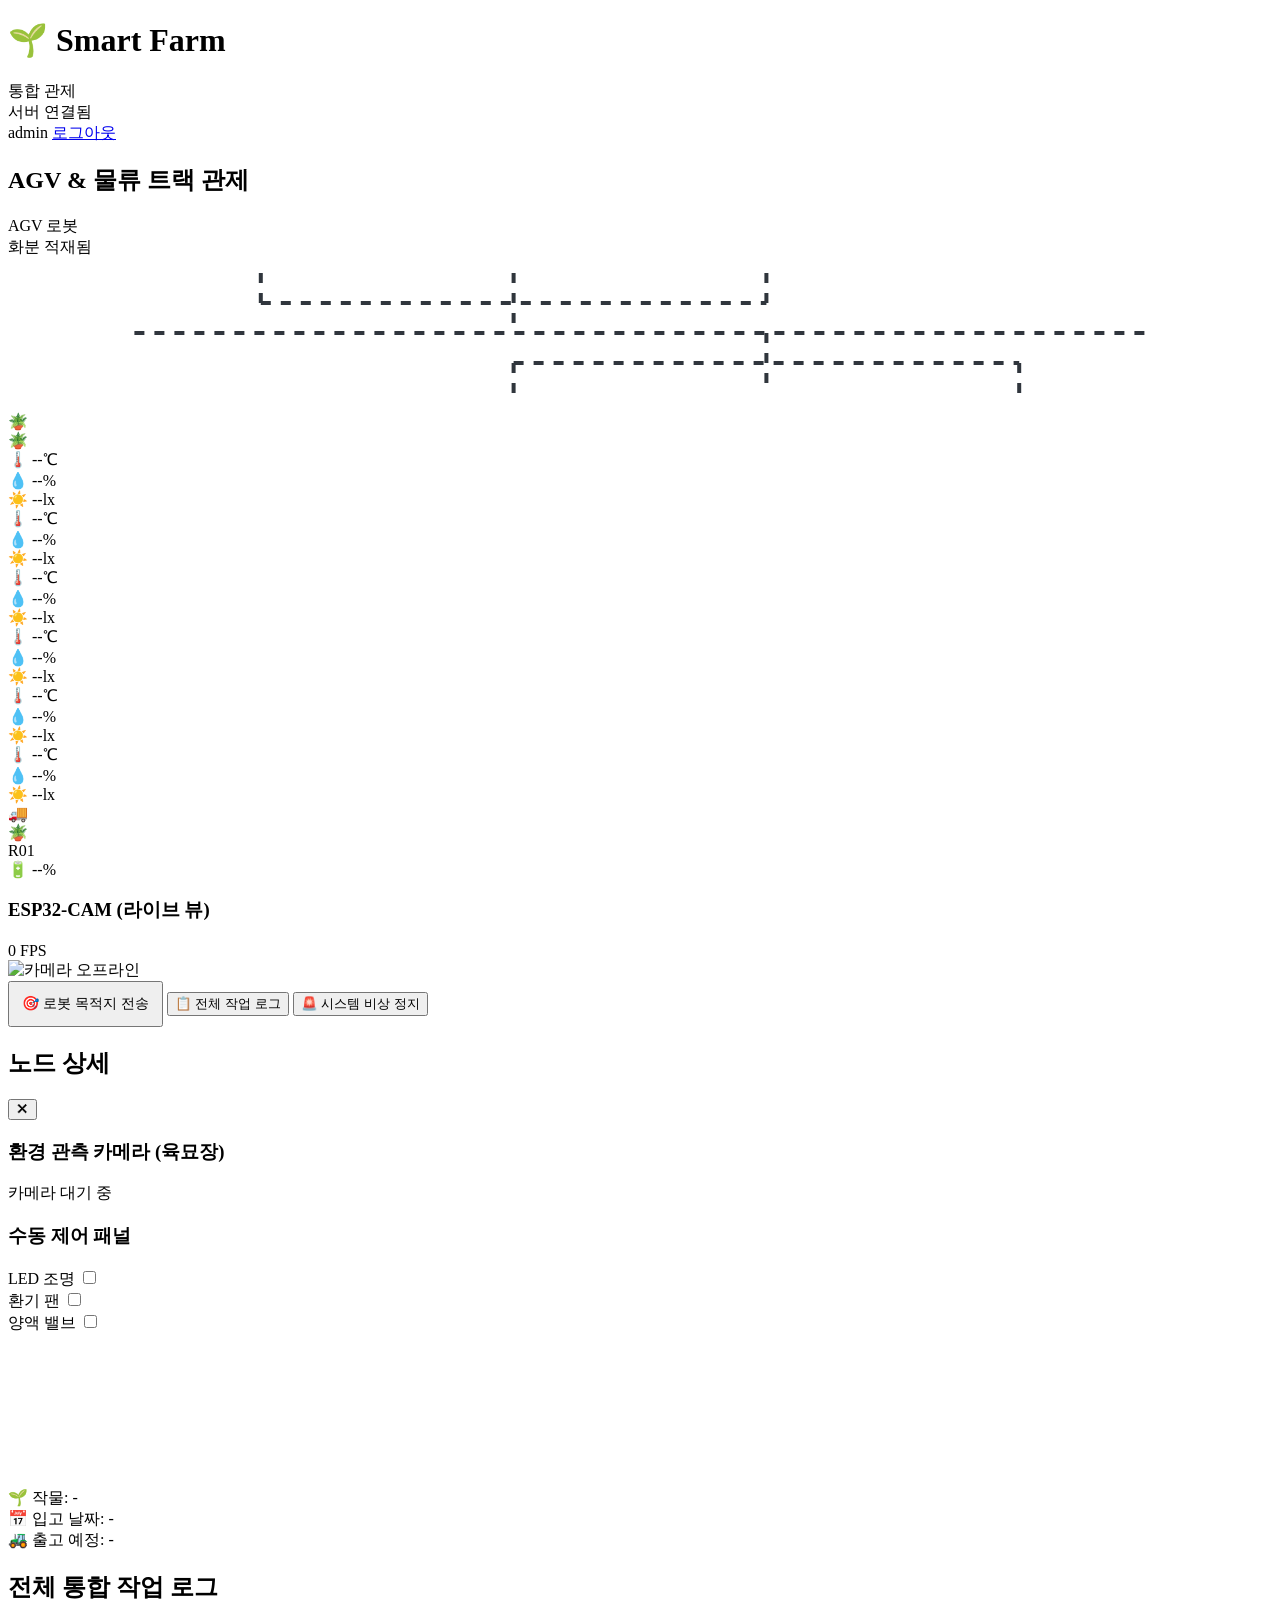
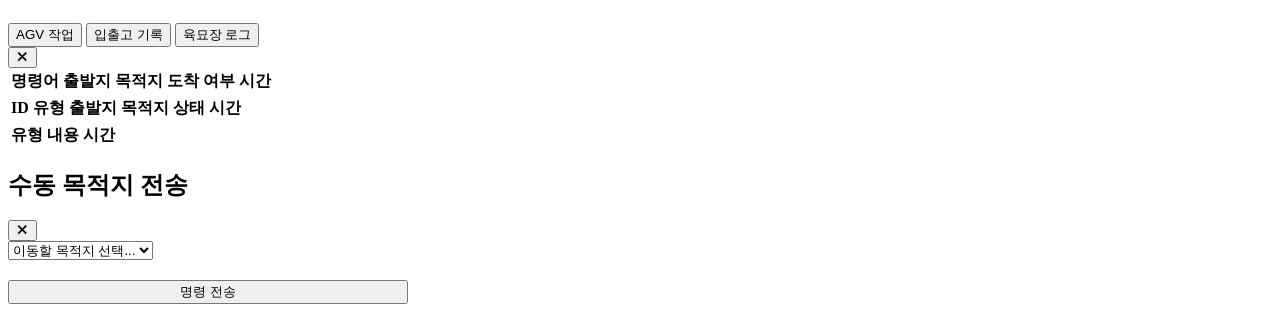
==== control-server/templates/index.html @ 2bcddaef "feat: AGV 로그 출발지 추가 및 중복 입고 방지 로직 고도화" ====
<!DOCTYPE html>
<html lang="ko">

<head>
    <meta charset="UTF-8">
    <meta name="viewport" content="width=device-width, initial-scale=1.0">
    <title>Smart Farm System - Dashboard</title>
    <!-- Google Fonts -->
    <link href="https://fonts.googleapis.com/css2?family=Inter:wght@400;500;600;700&display=swap" rel="stylesheet">
    <link rel="stylesheet" href="/static/style.css">
    <!-- Chart.js -->
    <script src="https://cdn.jsdelivr.net/npm/chart.js"></script>
</head>

<body>
    <div class="dashboard-container">
        <!-- Header -->
        <header class="top-nav">
            <div class="logo">
                <h1>🌱 Smart Farm</h1>
                <span class="badge">통합 관제</span>
            </div>

            <div class="nav-actions">
                <span class="status-indicator online"></span>
                <span class="server-status">서버 연결됨</span>
                <div class="user-profile">
                    <span id="current-user">admin</span>
                    <a href="/logout" class="btn-logout">로그아웃</a>
                </div>
            </div>
        </header>

        <!-- Main Content Grid -->
        <main class="main-grid">



            <!-- Center Panel: Track Visualization -->
            <section class="panel track-panel">
                <div class="panel-header">
                    <h2>AGV & 물류 트랙 관제</h2>
                    <div class="legend">
                        <span class="legend-item">
                            <div class="dot agv"></div>AGV 로봇
                        </span>
                        <span class="legend-item">
                            <div class="dot plant"></div>화분 적재됨
                        </span>
                    </div>
                </div>

                <div class="track-container">
                    <!-- SVG Track Background -->
                    <svg class="track-lines" width="100%" height="100%" xmlns="http://www.w3.org/2000/svg">
                        <!-- A line: a01-a02-a03-a04 (Y=50%) -->
                        <line x1="10%" y1="50%" x2="90%" y2="50%" stroke="#30363d" stroke-width="4"
                            stroke-dasharray="10,10" />
                        <!-- S horiz line: Y=30% -->
                        <line x1="20%" y1="30%" x2="60%" y2="30%" stroke="#30363d" stroke-width="4"
                            stroke-dasharray="10,10" />
                        <!-- S vert lines -->
                        <line x1="20%" y1="10%" x2="20%" y2="30%" stroke="#30363d" stroke-width="4"
                            stroke-dasharray="10,10" />
                        <line x1="40%" y1="10%" x2="40%" y2="50%" stroke="#30363d" stroke-width="4"
                            stroke-dasharray="10,10" />
                        <line x1="60%" y1="10%" x2="60%" y2="30%" stroke="#30363d" stroke-width="4"
                            stroke-dasharray="10,10" />
                        <!-- R horiz line: Y=70% -->
                        <line x1="40%" y1="70%" x2="80%" y2="70%" stroke="#30363d" stroke-width="4"
                            stroke-dasharray="10,10" />
                        <!-- R vert lines -->
                        <line x1="40%" y1="70%" x2="40%" y2="90%" stroke="#30363d" stroke-width="4"
                            stroke-dasharray="10,10" />
                        <line x1="60%" y1="50%" x2="60%" y2="90%" stroke="#30363d" stroke-width="4"
                            stroke-dasharray="10,10" />
                        <line x1="80%" y1="70%" x2="80%" y2="90%" stroke="#30363d" stroke-width="4"
                            stroke-dasharray="10,10" />
                    </svg>

                    <!-- Inbound / Outbound -->
                    <div class="track-node station inbound" id="node-a01" data-label="A01 (입고장)">
                        <div class="plant-indicator hidden">🪴</div>
                    </div>
                    <div class="track-node station outbound" id="node-a04" data-label="A04 (출고장)">
                        <div class="plant-indicator hidden">🪴</div>
                    </div>

                    <!-- Path Nodes -->
                    <div class="track-node" id="node-a02" data-label="A02"></div>
                    <div class="track-node" id="node-a03" data-label="A03"></div>

                    <!-- S Nodes (Nursery) -->
                    <div class="track-node" id="node-s05" data-label="S05"></div>
                    <div class="track-node" id="node-s06" data-label="S06"></div>
                    <div class="track-node" id="node-s07" data-label="S07"></div>
                    <div class="track-node env-node storage-node" id="node-s11" onclick="openNodeModal('s11')"
                        data-label="S11">
                        <div class="env-data" id="env-s11">🌡️ <span class="v temp">--</span>℃<br>💧 <span
                                class="v hum">--</span>%<br>☀️ <span class="v lux">--</span>lx</div>
                    </div>
                    <div class="track-node env-node storage-node" id="node-s12" onclick="openNodeModal('s12')"
                        data-label="S12">
                        <div class="env-data" id="env-s12">🌡️ <span class="v temp">--</span>℃<br>💧 <span
                                class="v hum">--</span>%<br>☀️ <span class="v lux">--</span>lx</div>
                    </div>
                    <div class="track-node env-node storage-node" id="node-s13" onclick="openNodeModal('s13')"
                        data-label="S13">
                        <div class="env-data" id="env-s13">🌡️ <span class="v temp">--</span>℃<br>💧 <span
                                class="v hum">--</span>%<br>☀️ <span class="v lux">--</span>lx</div>
                    </div>

                    <!-- R Nodes (Radish) -->
                    <div class="track-node" id="node-r08" data-label="R08"></div>
                    <div class="track-node" id="node-r09" data-label="R09"></div>
                    <div class="track-node" id="node-r10" data-label="R10"></div>
                    <div class="track-node env-node storage-node" id="node-r14" onclick="openNodeModal('r14')"
                        data-label="R14">
                        <div class="env-data" id="env-r14">🌡️ <span class="v temp">--</span>℃<br>💧 <span
                                class="v hum">--</span>%<br>☀️ <span class="v lux">--</span>lx</div>
                    </div>
                    <div class="track-node env-node storage-node" id="node-r15" onclick="openNodeModal('r15')"
                        data-label="R15">
                        <div class="env-data" id="env-r15">🌡️ <span class="v temp">--</span>℃<br>💧 <span
                                class="v hum">--</span>%<br>☀️ <span class="v lux">--</span>lx</div>
                    </div>
                    <div class="track-node env-node storage-node" id="node-r16" onclick="openNodeModal('r16')"
                        data-label="R16">
                        <div class="env-data" id="env-r16">🌡️ <span class="v temp">--</span>℃<br>💧 <span
                                class="v hum">--</span>%<br>☀️ <span class="v lux">--</span>lx</div>
                    </div>

                    <!-- AGV Robot Element (Moves across nodes) -->
                    <div id="agv-robot" class="agv-marker hidden">
                        <div class="agv-body">🚚</div>
                        <div class="agv-load hidden">🪴</div>
                        <div class="agv-tooltip">
                            <div class="id">R01</div>
                            <div class="bat">🔋 <span>--</span>%</div>
                        </div>
                    </div>

                    <!-- Floating Overlays on Map -->
                    <div class="floating-camera">
                        <div class="cam-header">
                            <h3>ESP32-CAM (라이브 뷰)</h3>
                            <span id="cam-fps" class="fps-badge">0 FPS</span>
                        </div>
                        <div class="cam-view">
                            <img id="agv-cam-stream" src="/api/camera/stream/1" alt="카메라 오프라인"
                                onerror="this.onerror=null; this.src=''; this.alt='카메라 오프라인';">
                        </div>
                    </div>

                    <div class="floating-controls">
                        <button class="btn btn-action" onclick="openGotoModal()"
                            style="font-size: 14px; padding: 12px;">🎯 로봇 목적지 전송</button>
                        <button class="btn btn-secondary" onclick="openFullLogsModal()">📋 전체 작업 로그</button>
                        <button class="btn btn-danger" onclick="emergencyStop()">🚨 시스템 비상 정지</button>
                    </div>

                </div>

            </section>
        </main>
    </div>

    <!-- Node Detail Modal (Nursery Section) -->
    <div id="node-modal" class="modal-overlay hidden">
        <div class="modal-content glass-panel">
            <div class="modal-header">
                <h2 id="modal-title">노드 상세</h2>
                <button class="btn-close" onclick="closeNodeModal()">✕</button>
            </div>
            <div class="modal-body modal-grid">
                <div class="modal-cam">
                    <h3>환경 관측 카메라 (육묘장)</h3>
                    <div class="placeholder-cam">
                        <img src="/api/camera/stream/10" alt="육묘장 카메라"
                            style="width:100%; height:100%; object-fit:cover; border-radius:8px;"
                            onerror="this.style.display='none'; this.nextElementSibling.style.display='flex'">
                        <span style="display:none;">카메라 대기 중</span>
                    </div>
                </div>
                <div class="modal-controls">
                    <h3>수동 제어 패널</h3>
                    <div class="control-grid">
                        <div class="control-item">
                            <label>LED 조명</label>
                            <label class="switch">
                                <input type="checkbox" id="ctrl-led" onchange="toggleDevice('led')">
                                <span class="slider round"></span>
                            </label>
                        </div>
                        <div class="control-item">
                            <label>환기 팬</label>
                            <label class="switch">
                                <input type="checkbox" id="ctrl-fan" onchange="toggleDevice('fan')">
                                <span class="slider round"></span>
                            </label>
                        </div>
                        <div class="control-item">
                            <label>양액 밸브</label>
                            <label class="switch">
                                <input type="checkbox" id="ctrl-val" onchange="toggleDevice('val')">
                                <span class="slider round"></span>
                            </label>
                        </div>
                    </div>
                </div>

                <div class="modal-chart-container">
                    <canvas id="node-env-chart"></canvas>
                </div>
                <!-- Plant Date Section -->
                <div class="modal-info-footer">
                    <div class="info-item">
                        <span class="label">🌱 작물:</span>
                        <span id="node-crop-name" class="value">-</span>
                    </div>
                    <div class="info-item">
                        <span class="label">📅 입고 날짜:</span>
                        <span id="node-incoming-date" class="value">-</span>
                    </div>
                    <div class="info-item">
                        <span class="label">🚜 출고 예정:</span>
                        <span id="node-outgoing-date" class="value">-</span>
                    </div>
                </div>
            </div>
        </div>
    </div>

    <!-- Full Logs Modal -->
    <div id="logs-modal" class="modal-overlay hidden">
        <div class="modal-content glass-panel large">
            <div class="modal-header">
                <h2>전체 통합 작업 로그</h2>
                <div class="modal-tabs">
                    <button class="tab-btn active" onclick="switchLogTab('agv')">AGV 작업</button>
                    <button class="tab-btn" onclick="switchLogTab('inout')">입출고 기록</button>
                    <button class="tab-btn" onclick="switchLogTab('nursery')">육묘장 로그</button>
                </div>
                <button class="btn-close" onclick="closeFullLogsModal()">✕</button>
            </div>
            <div class="modal-body">
                <!-- AGV Logs -->
                <div id="tab-agv" class="tab-content">
                    <table class="logs-table">
                        <thead>
                            <tr>
                                <th>명령어</th>
                                <th>출발지</th>
                                <th>목적지</th>
                                <th>도착 여부</th>
                                <th>시간</th>
                            </tr>
                        </thead>
                        <tbody id="full-logs-body">
                            <!-- Logs populated by JS -->
                        </tbody>
                    </table>
                </div>
                <!-- InOut Logs -->
                <div id="tab-inout" class="tab-content hidden">
                    <table class="logs-table">
                        <thead>
                            <tr>
                                <th>ID</th>
                                <th>유형</th>
                                <th>출발지</th>
                                <th>목적지</th>
                                <th>상태</th>
                                <th>시간</th>
                            </tr>
                        </thead>
                        <tbody id="inout-logs-body"></tbody>
                    </table>
                </div>
                <!-- Nursery Logs -->
                <div id="tab-nursery" class="tab-content hidden">
                    <table class="logs-table">
                        <thead>
                            <tr>
                                <th>유형</th>
                                <th>내용</th>
                                <th>시간</th>
                            </tr>
                        </thead>
                        <tbody id="nursery-logs-body"></tbody>
                    </table>
                </div>
            </div>
        </div>
    </div>

    <!-- GOTO Modal -->
    <div id="goto-modal" class="modal-overlay hidden">
        <div class="modal-content glass-panel" style="width: 400px;">
            <div class="modal-header">
                <h2>수동 목적지 전송</h2>
                <button class="btn-close" onclick="closeGotoModal()">✕</button>
            </div>
            <div class="modal-body">
                <select id="dest-select" class="input-modern" style="margin-bottom: 20px;">
                    <option value="">이동할 목적지 선택...</option>
                    <optgroup label="작업장">
                        <option value="a01">A01 (입고장)</option>
                        <option value="a04">A04 (출고장)</option>
                    </optgroup>
                    <optgroup label="섹션1 (성장기)">
                        <option value="s05">S05</option>
                        <option value="s06">S06</option>
                        <option value="s07">S07</option>
                    </optgroup>
                    <optgroup label="섹션2 (발아기 - 저장소)">
                        <option value="s11">S11 (저장소)</option>
                        <option value="s12">S12 (저장소)</option>
                        <option value="s13">S13 (저장소)</option>
                    </optgroup>
                    <optgroup label="섹션3 (무 분기점)">
                        <option value="r08">R08</option>
                        <option value="r09">R09</option>
                        <option value="r10">R10</option>
                    </optgroup>
                    <optgroup label="섹션4 (무 저장소)">
                        <option value="r14">R14 (저장소)</option>
                        <option value="r15">R15 (저장소)</option>
                        <option value="r16">R16 (저장소)</option>
                    </optgroup>
                </select>
                <button class="btn btn-action" onclick="sendGotoCmd()" style="width: 100%;">명령 전송</button>
            </div>
        </div>
    </div>

    <!-- Scripts -->
    <script src="/static/main.js"></script>
</body>

</html>
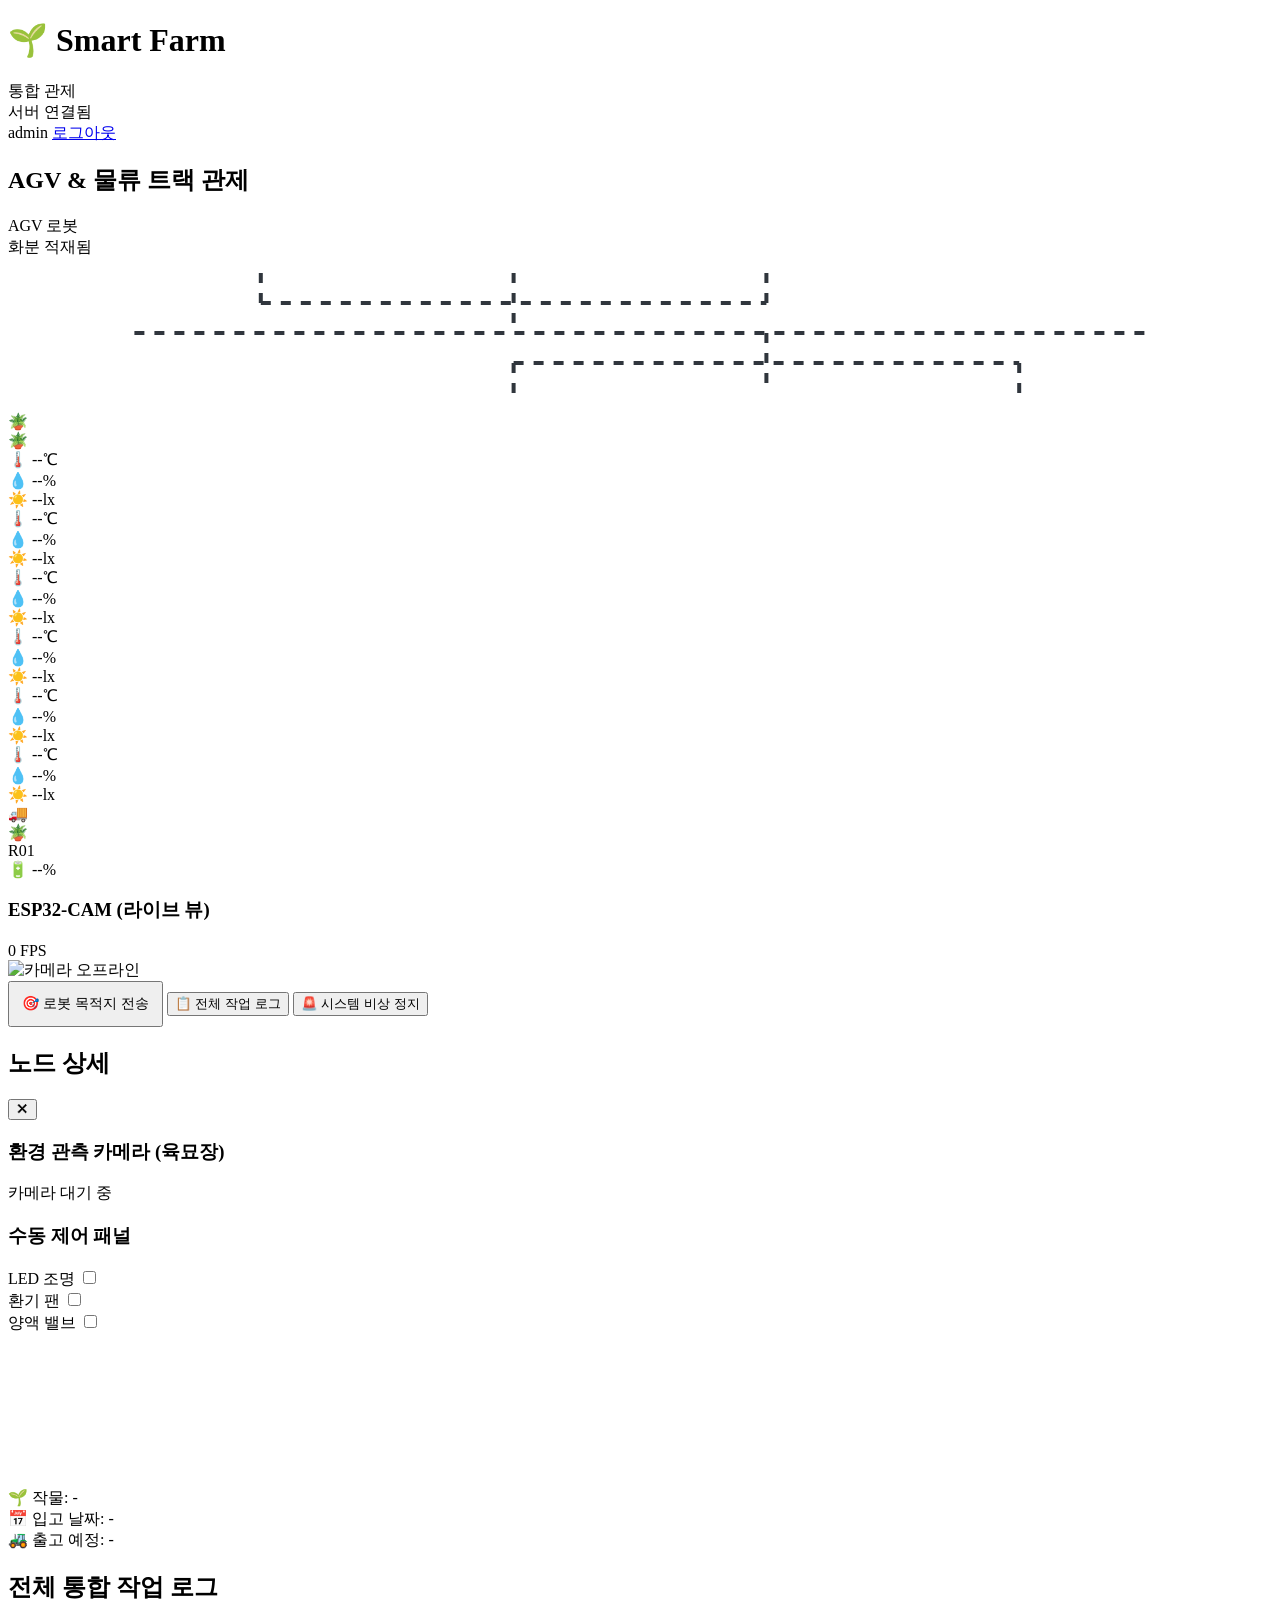
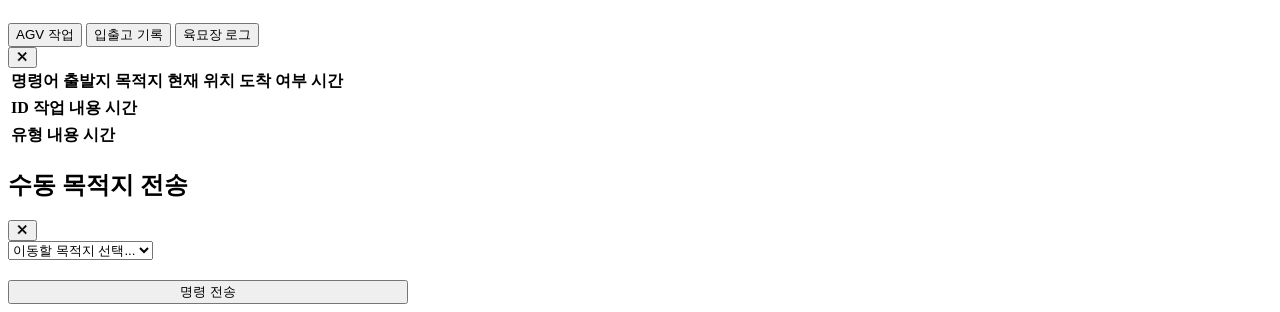
==== commit e8e3c229: "feat: 작업로그 항목 수정" ====
--- a/control-server/templates/index.html
+++ b/control-server/templates/index.html
@@ -252,6 +252,7 @@
                                 <th>명령어</th>
                                 <th>출발지</th>
                                 <th>목적지</th>
+                                <th>현재 위치</th>
                                 <th>도착 여부</th>
                                 <th>시간</th>
                             </tr>
@@ -267,10 +268,7 @@
                         <thead>
                             <tr>
                                 <th>ID</th>
-                                <th>유형</th>
-                                <th>출발지</th>
-                                <th>목적지</th>
-                                <th>상태</th>
+                                <th>작업 내용</th>
                                 <th>시간</th>
                             </tr>
                         </thead>
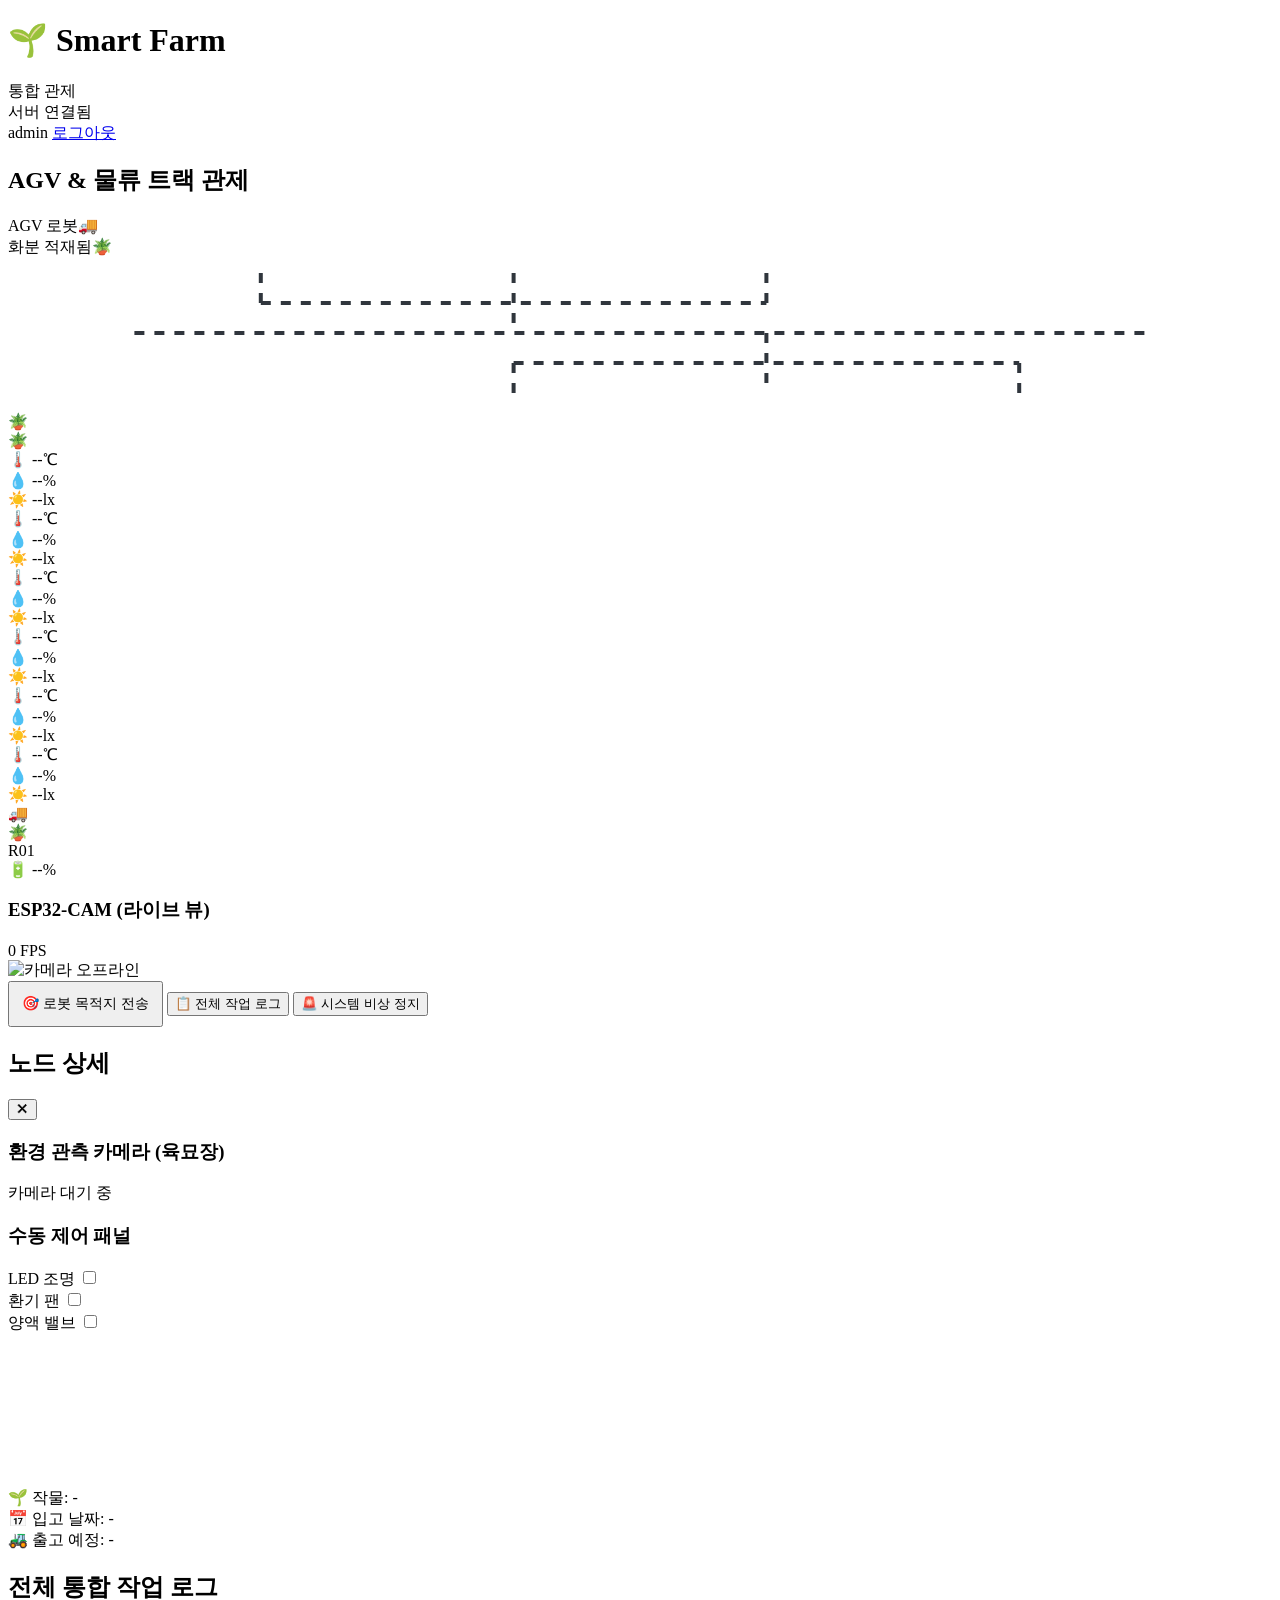
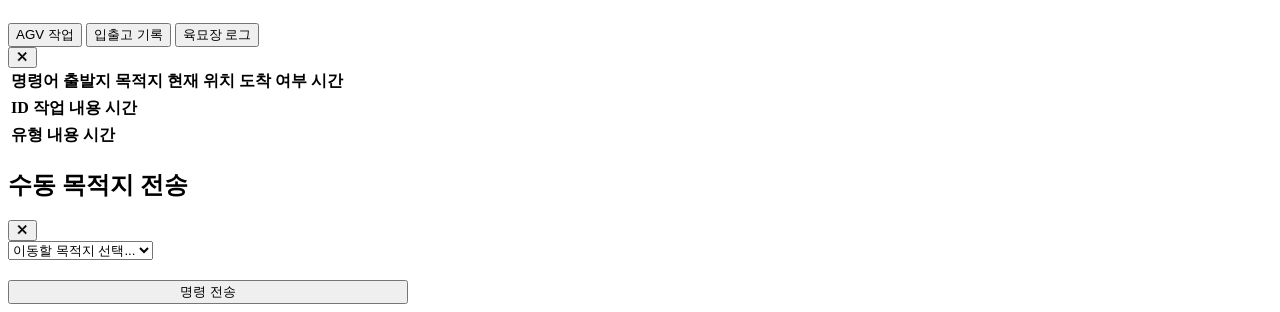
==== commit 829a4e05: "style: 서버 AGV 로봇 및 화분 이모지 추가" ====
--- a/control-server/templates/index.html
+++ b/control-server/templates/index.html
@@ -42,10 +42,10 @@
                     <h2>AGV & 물류 트랙 관제</h2>
                     <div class="legend">
                         <span class="legend-item">
-                            <div class="dot agv"></div>AGV 로봇
+                            <div class="dot agv"></div>AGV 로봇🚚
                         </span>
                         <span class="legend-item">
-                            <div class="dot plant"></div>화분 적재됨
+                            <div class="dot plant"></div>화분 적재됨🪴
                         </span>
                     </div>
                 </div>
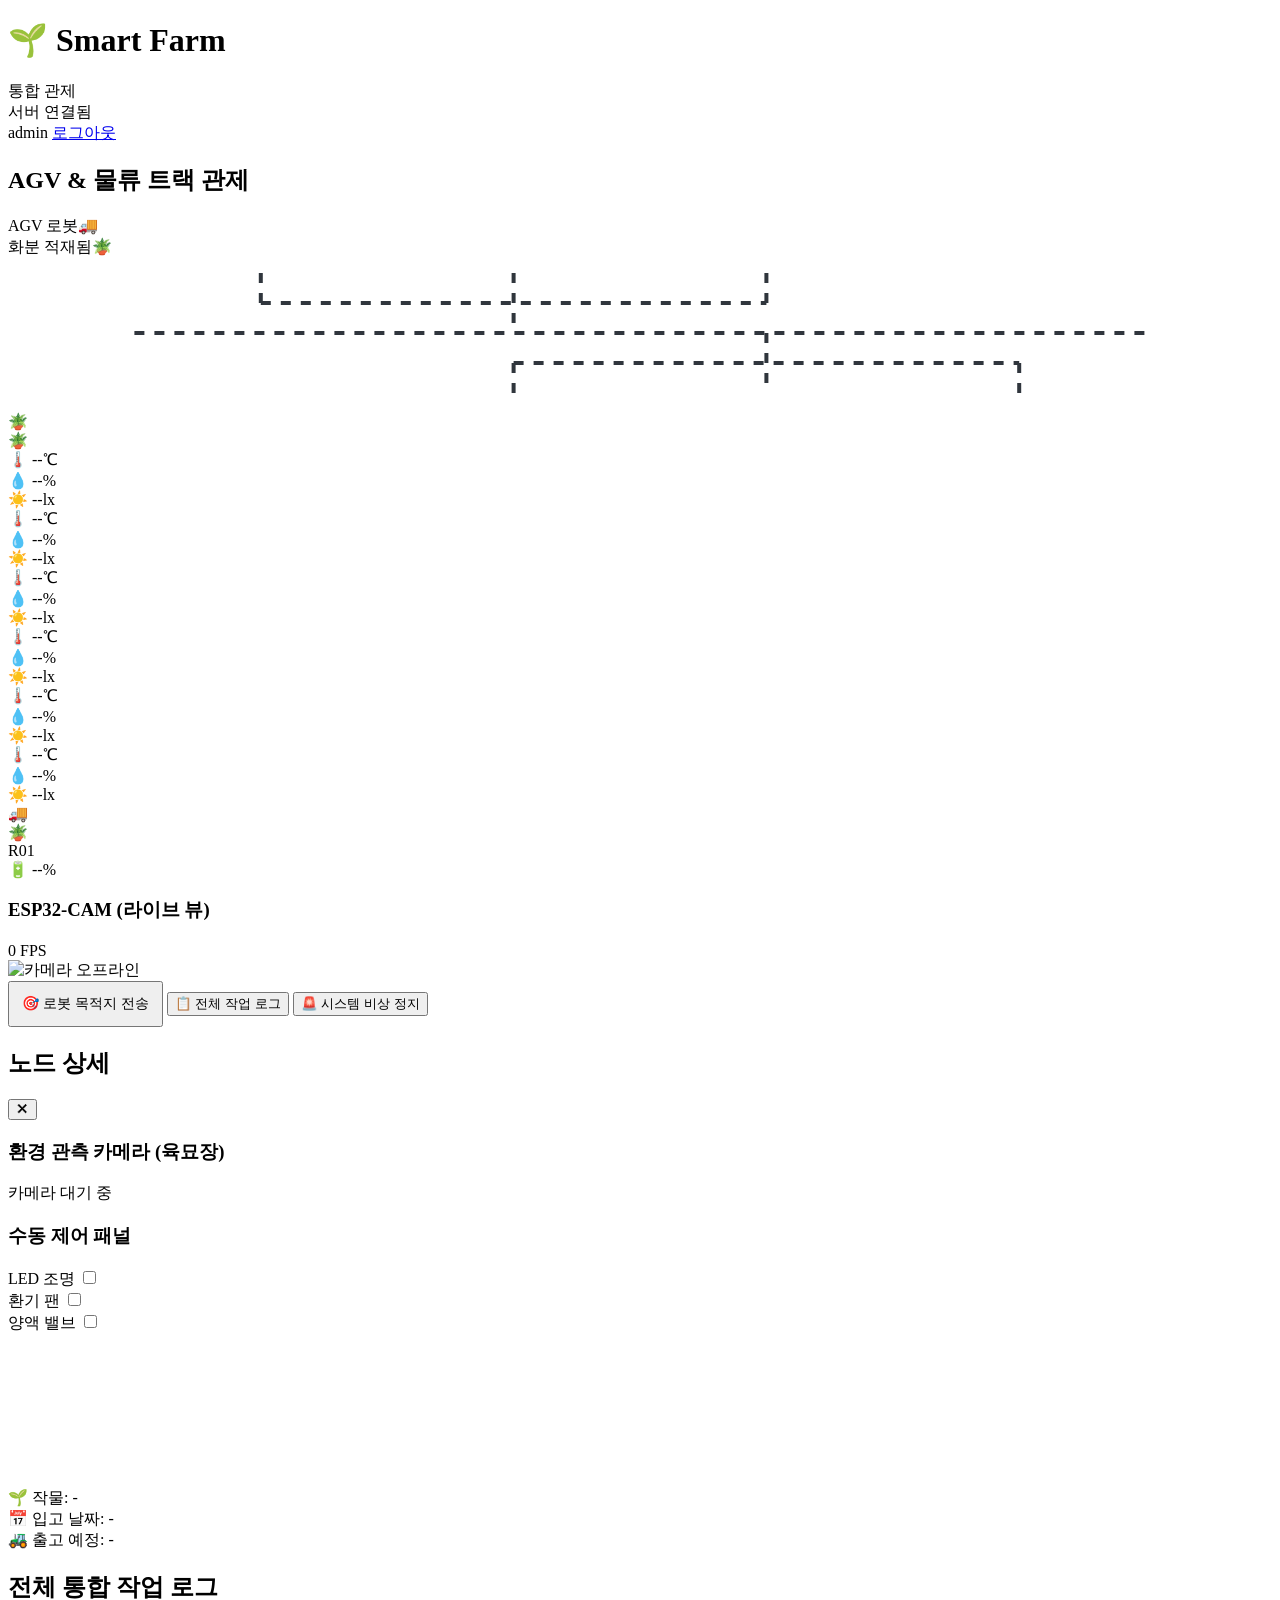
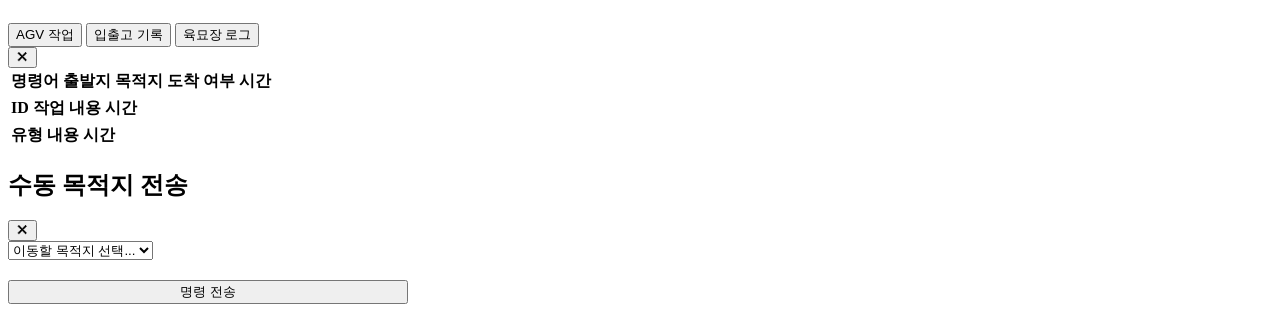
==== commit 69fecd08: "fix: 로봇현재위치 항목 삭제" ====
--- a/control-server/templates/index.html
+++ b/control-server/templates/index.html
@@ -252,7 +252,6 @@
                                 <th>명령어</th>
                                 <th>출발지</th>
                                 <th>목적지</th>
-                                <th>현재 위치</th>
                                 <th>도착 여부</th>
                                 <th>시간</th>
                             </tr>
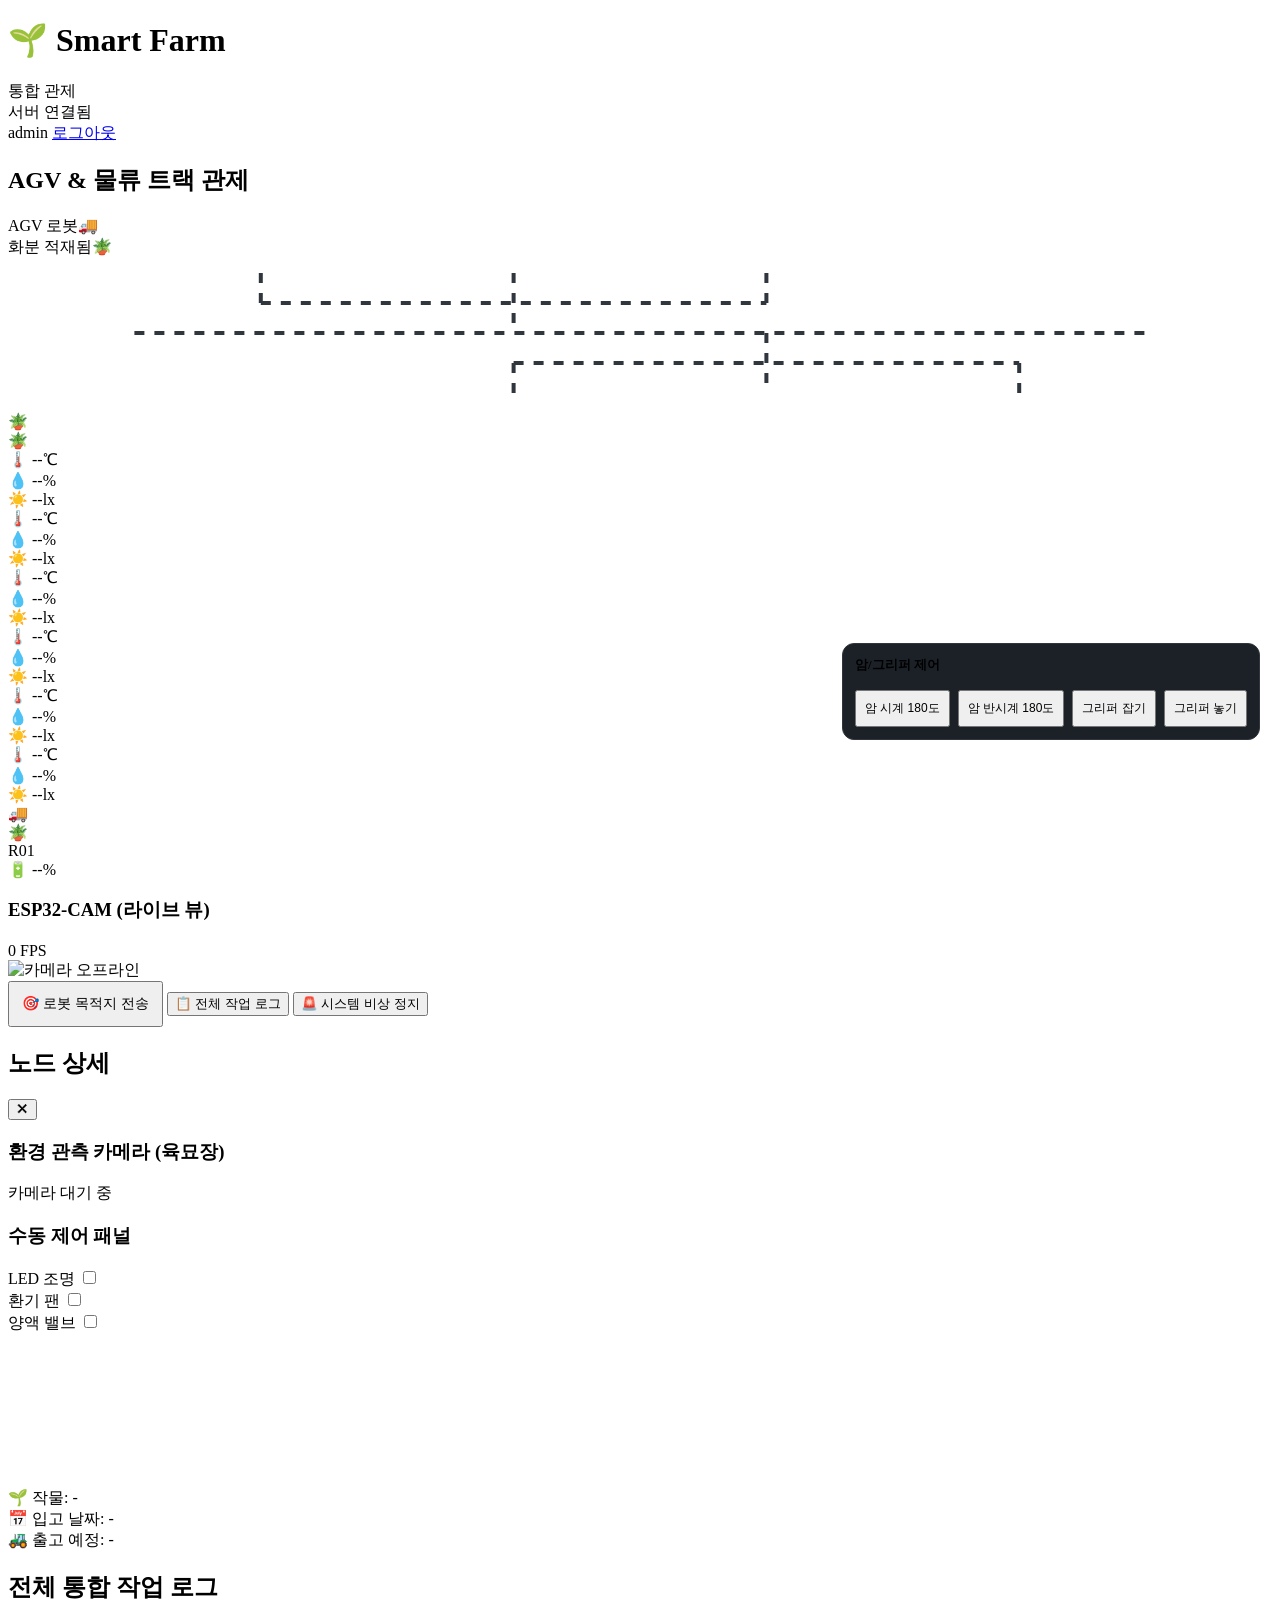
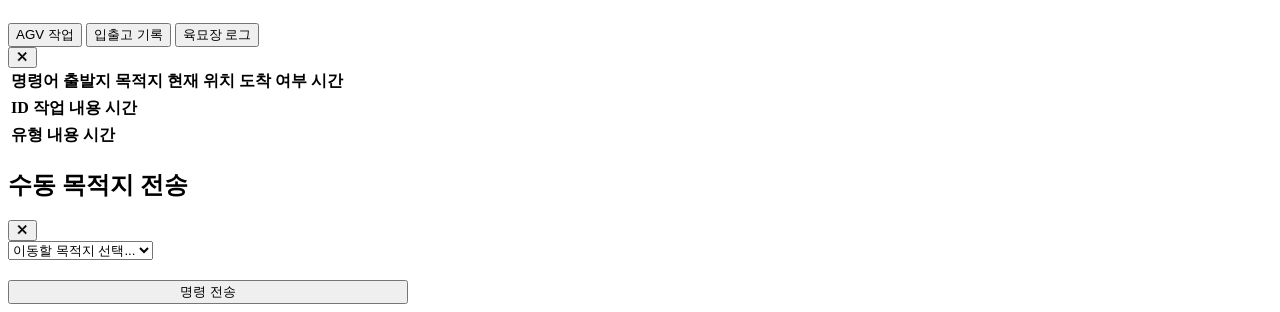
==== commit ac4538ea: "fix: gripper 수정중" ====
--- a/control-server/templates/index.html
+++ b/control-server/templates/index.html
@@ -159,6 +159,16 @@
                         <button class="btn btn-danger" onclick="emergencyStop()">🚨 시스템 비상 정지</button>
                     </div>
 
+                    <div class="floating-controls arm-gripper-panel" style="position: absolute; right: 20px; bottom: 160px; display: flex; flex-direction: column; gap: 8px; background: var(--panel-bg, #1c2128); padding: 12px; border-radius: 12px; border: 1px solid var(--border-color, #30363d);">
+                        <h4 style="margin: 0 0 8px 0; font-size: 13px;">암/그리퍼 제어</h4>
+                        <div style="display: flex; gap: 8px; flex-wrap: wrap;">
+                            <button class="btn btn-secondary" onclick="sendArmCommand('ARM_CW_180')" style="font-size: 12px; padding: 8px;">암 시계 180도</button>
+                            <button class="btn btn-secondary" onclick="sendArmCommand('ARM_CCW_180')" style="font-size: 12px; padding: 8px;">암 반시계 180도</button>
+                            <button class="btn btn-secondary" onclick="sendArmCommand('GRIPPER_GRAB')" style="font-size: 12px; padding: 8px;">그리퍼 잡기</button>
+                            <button class="btn btn-secondary" onclick="sendArmCommand('GRIPPER_RELEASE')" style="font-size: 12px; padding: 8px;">그리퍼 놓기</button>
+                        </div>
+                    </div>
+
                 </div>
 
             </section>
@@ -252,6 +262,7 @@
                                 <th>명령어</th>
                                 <th>출발지</th>
                                 <th>목적지</th>
+                                <th>현재 위치</th>
                                 <th>도착 여부</th>
                                 <th>시간</th>
                             </tr>
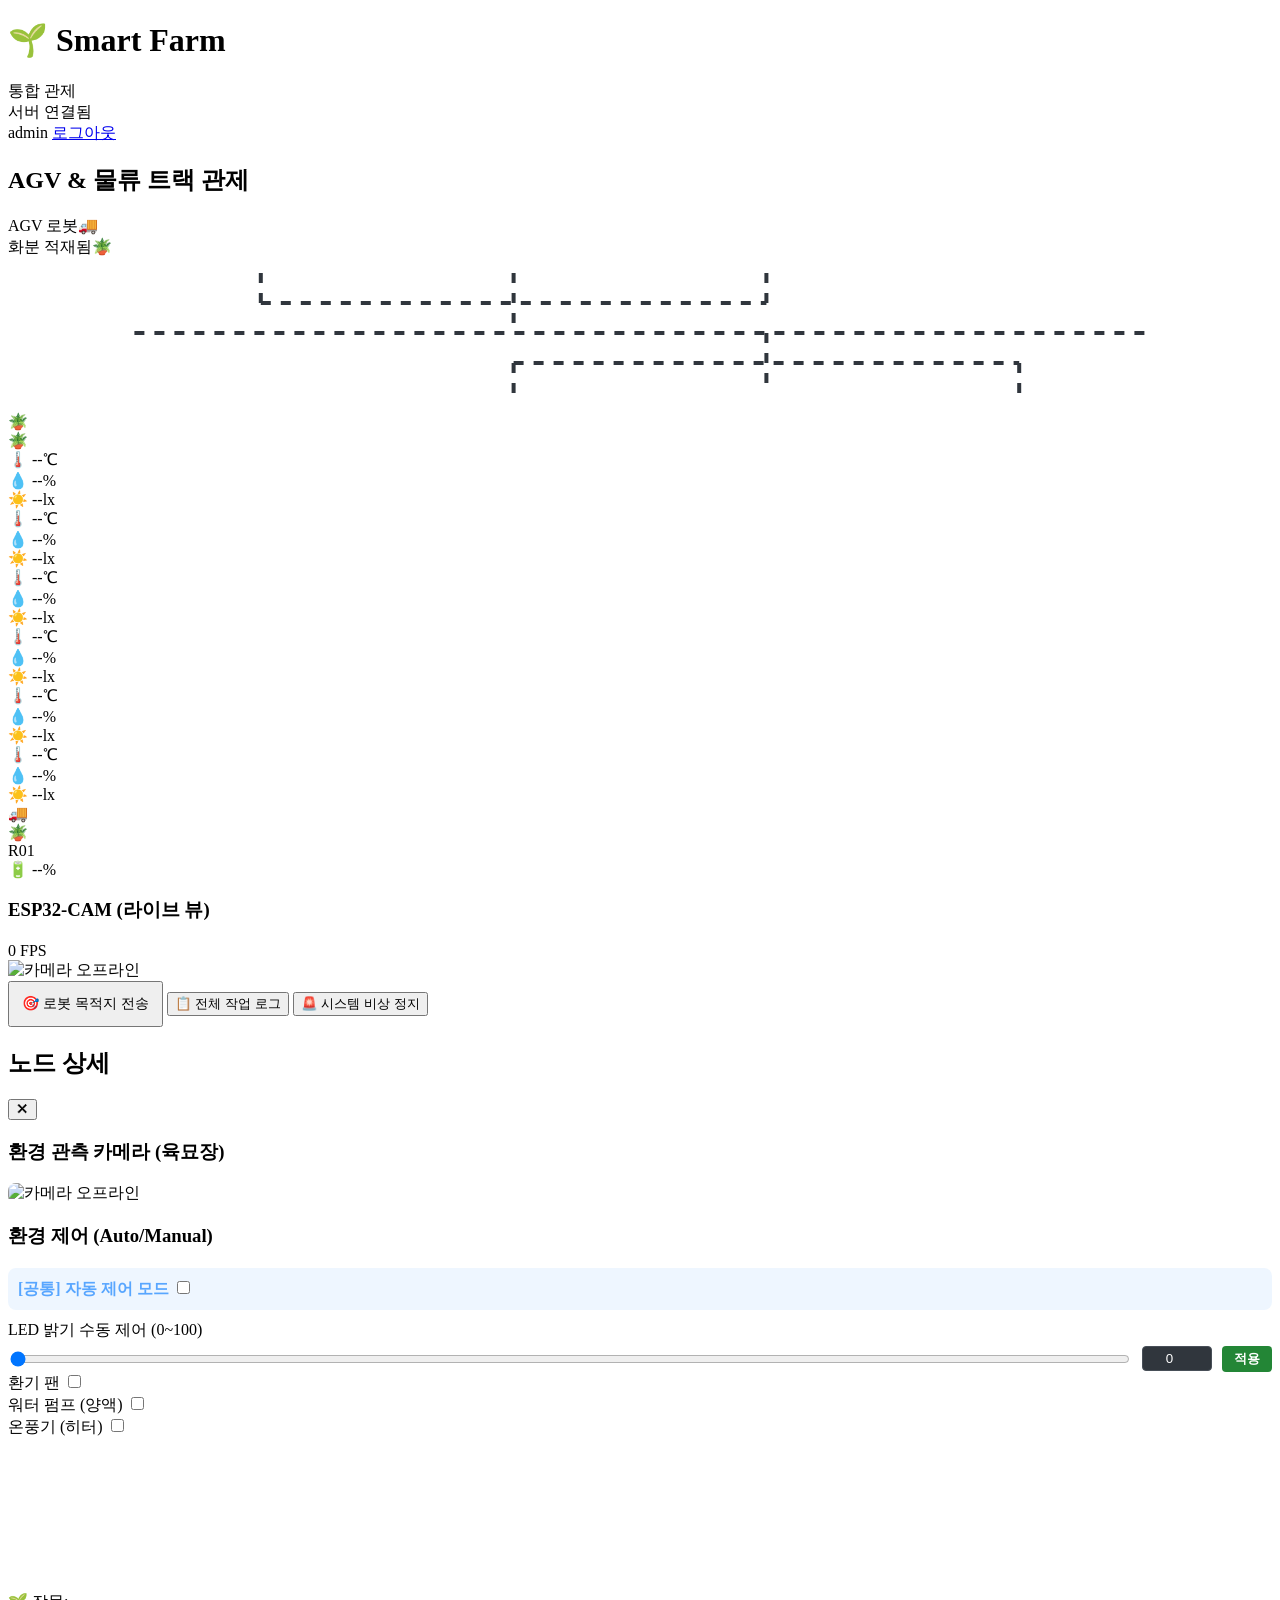
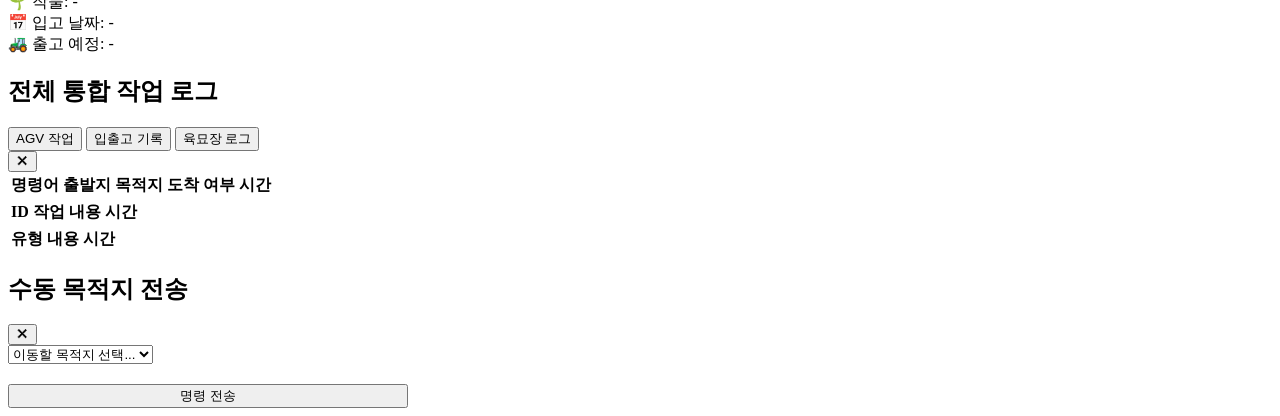
==== commit e522810e: "merge: minsung-gripper -> dev (암/그리퍼 GUI 버튼 제외)" ====
--- a/control-server/templates/index.html
+++ b/control-server/templates/index.html
@@ -76,6 +76,30 @@
                             stroke-dasharray="10,10" />
                         <line x1="80%" y1="70%" x2="80%" y2="90%" stroke="#30363d" stroke-width="4"
                             stroke-dasharray="10,10" />
+
+                        <!-- AGV 활성 경로 오버레이 (PathFinder.cpp 그래프 기준) -->
+                        <!-- 메인 라인: A01-A02-A03-A04 -->
+                        <line class="agv-active-path" id="path-a01-a02" x1="10%" y1="50%" x2="40%" y2="50%" />
+                        <line class="agv-active-path" id="path-a02-a03" x1="40%" y1="50%" x2="60%" y2="50%" />
+                        <line class="agv-active-path" id="path-a03-a04" x1="60%" y1="50%" x2="90%" y2="50%" />
+                        <!-- S-Zone 분기: A02 ↔ S06 (상단 진입점) -->
+                        <line class="agv-active-path" id="path-a02-s06" x1="40%" y1="50%" x2="40%" y2="30%" />
+                        <!-- S 수평: S05-S06-S07 -->
+                        <line class="agv-active-path" id="path-s05-s06" x1="20%" y1="30%" x2="40%" y2="30%" />
+                        <line class="agv-active-path" id="path-s06-s07" x1="40%" y1="30%" x2="60%" y2="30%" />
+                        <!-- S 보관실 진입: S05↔S11, S06↔S12, S07↔S13 -->
+                        <line class="agv-active-path" id="path-s05-s11" x1="20%" y1="30%" x2="20%" y2="10%" />
+                        <line class="agv-active-path" id="path-s06-s12" x1="40%" y1="30%" x2="40%" y2="10%" />
+                        <line class="agv-active-path" id="path-s07-s13" x1="60%" y1="30%" x2="60%" y2="10%" />
+                        <!-- R-Zone 분기: A03 ↔ R09 (하단 진입점) -->
+                        <line class="agv-active-path" id="path-a03-r09" x1="60%" y1="50%" x2="60%" y2="70%" />
+                        <!-- R 수평: R08-R09-R10 -->
+                        <line class="agv-active-path" id="path-r08-r09" x1="40%" y1="70%" x2="60%" y2="70%" />
+                        <line class="agv-active-path" id="path-r09-r10" x1="60%" y1="70%" x2="80%" y2="70%" />
+                        <!-- R 보관실 진입: R08↔R14, R09↔R15, R10↔R16 -->
+                        <line class="agv-active-path" id="path-r08-r14" x1="40%" y1="70%" x2="40%" y2="90%" />
+                        <line class="agv-active-path" id="path-r09-r15" x1="60%" y1="70%" x2="60%" y2="90%" />
+                        <line class="agv-active-path" id="path-r10-r16" x1="80%" y1="70%" x2="80%" y2="90%" />
                     </svg>
 
                     <!-- Inbound / Outbound -->
@@ -159,15 +183,6 @@
                         <button class="btn btn-danger" onclick="emergencyStop()">🚨 시스템 비상 정지</button>
                     </div>
 
-                    <div class="floating-controls arm-gripper-panel" style="position: absolute; right: 20px; bottom: 160px; display: flex; flex-direction: column; gap: 8px; background: var(--panel-bg, #1c2128); padding: 12px; border-radius: 12px; border: 1px solid var(--border-color, #30363d);">
-                        <h4 style="margin: 0 0 8px 0; font-size: 13px;">암/그리퍼 제어</h4>
-                        <div style="display: flex; gap: 8px; flex-wrap: wrap;">
-                            <button class="btn btn-secondary" onclick="sendArmCommand('ARM_CW_180')" style="font-size: 12px; padding: 8px;">암 시계 180도</button>
-                            <button class="btn btn-secondary" onclick="sendArmCommand('ARM_CCW_180')" style="font-size: 12px; padding: 8px;">암 반시계 180도</button>
-                            <button class="btn btn-secondary" onclick="sendArmCommand('GRIPPER_GRAB')" style="font-size: 12px; padding: 8px;">그리퍼 잡기</button>
-                            <button class="btn btn-secondary" onclick="sendArmCommand('GRIPPER_RELEASE')" style="font-size: 12px; padding: 8px;">그리퍼 놓기</button>
-                        </div>
-                    </div>
 
                 </div>
 
@@ -186,21 +201,29 @@
                 <div class="modal-cam">
                     <h3>환경 관측 카메라 (육묘장)</h3>
                     <div class="placeholder-cam">
-                        <img src="/api/camera/stream/10" alt="육묘장 카메라"
+                        <img id="nursery-cam-stream" src="/api/camera/stream/10" alt="육묘장 카메라"
                             style="width:100%; height:100%; object-fit:cover; border-radius:8px;"
-                            onerror="this.style.display='none'; this.nextElementSibling.style.display='flex'">
+                            onerror="this.onerror=null; this.src=''; this.alt='카메라 오프라인';">
                         <span style="display:none;">카메라 대기 중</span>
                     </div>
                 </div>
                 <div class="modal-controls">
-                    <h3>수동 제어 패널</h3>
+                    <h3>환경 제어 (Auto/Manual)</h3>
                     <div class="control-grid">
-                        <div class="control-item">
-                            <label>LED 조명</label>
+                        <div class="control-item mode-toggle" style="grid-column: 1 / -1; margin-bottom: 10px; background: rgba(88, 166, 255, 0.1); padding: 10px; border-radius: 8px;">
+                            <label style="color: #58a6ff; font-weight: bold;">[공통] 자동 제어 모드</label>
                             <label class="switch">
-                                <input type="checkbox" id="ctrl-led" onchange="toggleDevice('led')">
+                                <input type="checkbox" id="ctrl-mode" onchange="toggleDevice('mode')">
                                 <span class="slider round"></span>
                             </label>
+                        </div>
+                        <div class="control-item led-control-item" style="grid-column: 1 / -1; display: flex; flex-direction: column; align-items: flex-start;">
+                            <label style="margin-bottom: 5px;">LED 밝기 수동 제어 (0~100)</label>
+                            <div style="display: flex; gap: 10px; width: 100%; align-items: center;">
+                                <input type="range" id="ctrl-led-range" min="0" max="100" value="0" style="flex-grow: 1;" oninput="document.getElementById('ctrl-led-num').value=this.value">
+                                <input type="number" id="ctrl-led-num" min="0" max="100" value="0" style="width: 60px; background: #30363d; color: white; border: 1px solid #484f58; border-radius: 4px; padding: 4px; text-align: center;" oninput="document.getElementById('ctrl-led-range').value=this.value">
+                                <button id="btn-set-led" onclick="setLedValue()" style="background: #238636; color: white; border: none; border-radius: 4px; padding: 4px 12px; font-weight: bold; cursor: pointer;">적용</button>
+                            </div>
                         </div>
                         <div class="control-item">
                             <label>환기 팬</label>
@@ -210,9 +233,16 @@
                             </label>
                         </div>
                         <div class="control-item">
-                            <label>양액 밸브</label>
+                            <label>워터 펌프 (양액)</label>
                             <label class="switch">
-                                <input type="checkbox" id="ctrl-val" onchange="toggleDevice('val')">
+                                <input type="checkbox" id="ctrl-pump" onchange="toggleDevice('pump')">
+                                <span class="slider round"></span>
+                            </label>
+                        </div>
+                        <div class="control-item">
+                            <label>온풍기 (히터)</label>
+                            <label class="switch">
+                                <input type="checkbox" id="ctrl-heater" onchange="toggleDevice('heater')">
                                 <span class="slider round"></span>
                             </label>
                         </div>
@@ -262,7 +292,6 @@
                                 <th>명령어</th>
                                 <th>출발지</th>
                                 <th>목적지</th>
-                                <th>현재 위치</th>
                                 <th>도착 여부</th>
                                 <th>시간</th>
                             </tr>
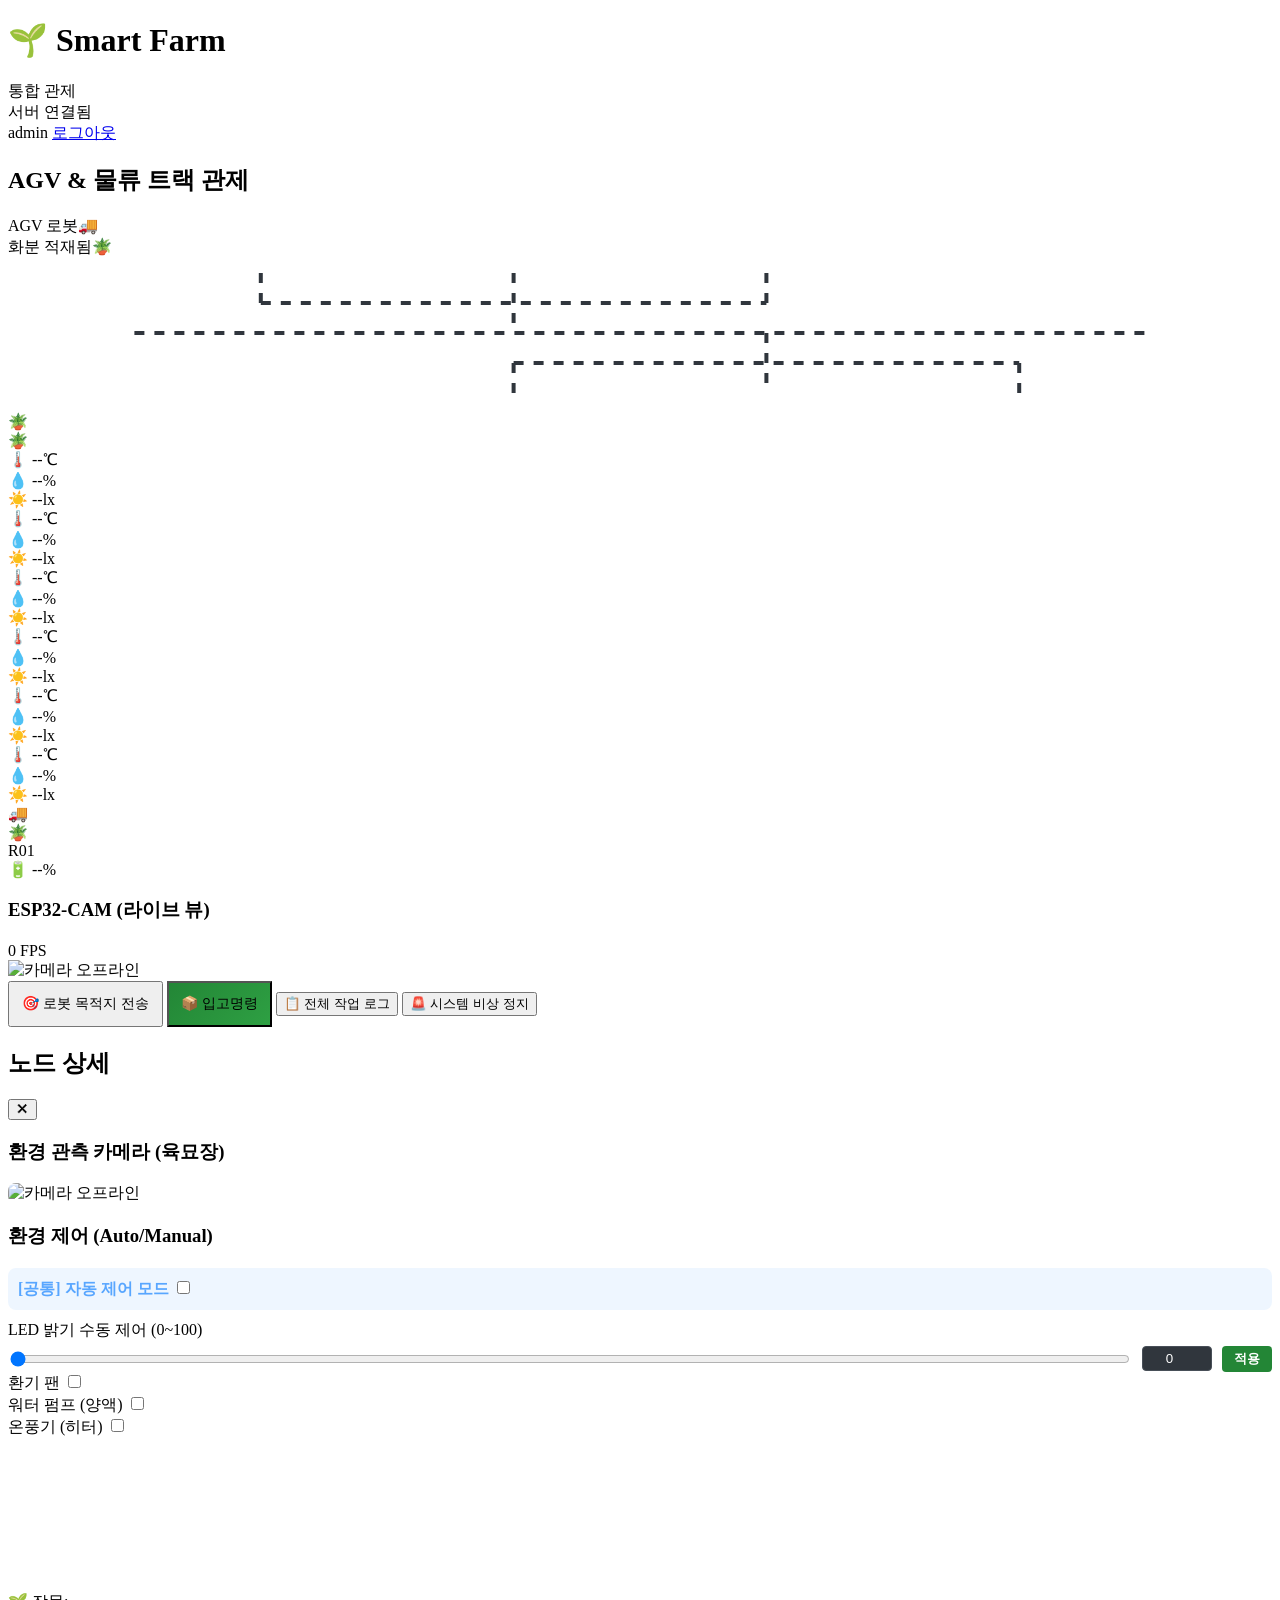
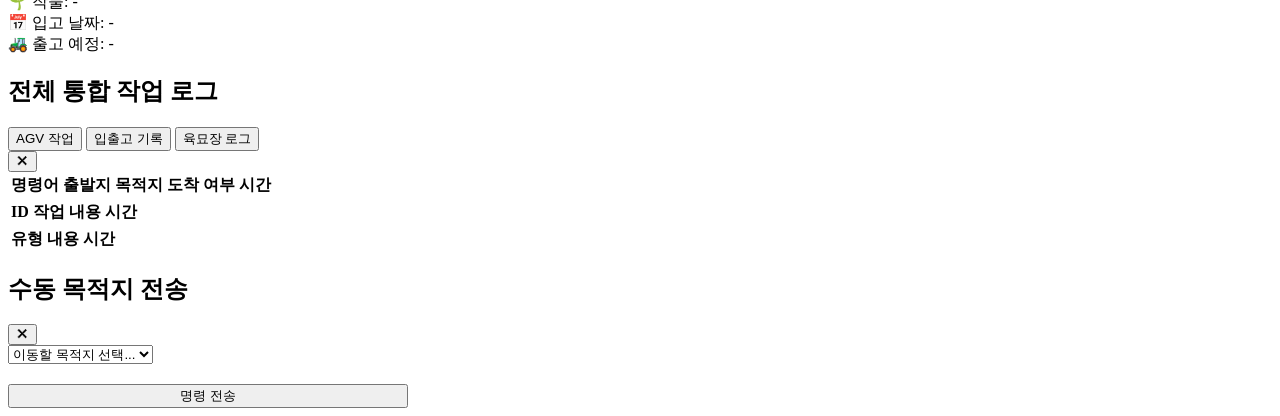
==== commit 50d07c80: "feat: 입고명령 test" ====
--- a/control-server/templates/index.html
+++ b/control-server/templates/index.html
@@ -179,6 +179,8 @@
                     <div class="floating-controls">
                         <button class="btn btn-action" onclick="openGotoModal()"
                             style="font-size: 14px; padding: 12px;">🎯 로봇 목적지 전송</button>
+                        <button class="btn btn-action" onclick="sendArmCommand('INBOUND_PICKUP')"
+                            style="font-size: 14px; padding: 12px; background: linear-gradient(135deg, #238636, #2ea043);">📦 입고명령</button>
                         <button class="btn btn-secondary" onclick="openFullLogsModal()">📋 전체 작업 로그</button>
                         <button class="btn btn-danger" onclick="emergencyStop()">🚨 시스템 비상 정지</button>
                     </div>
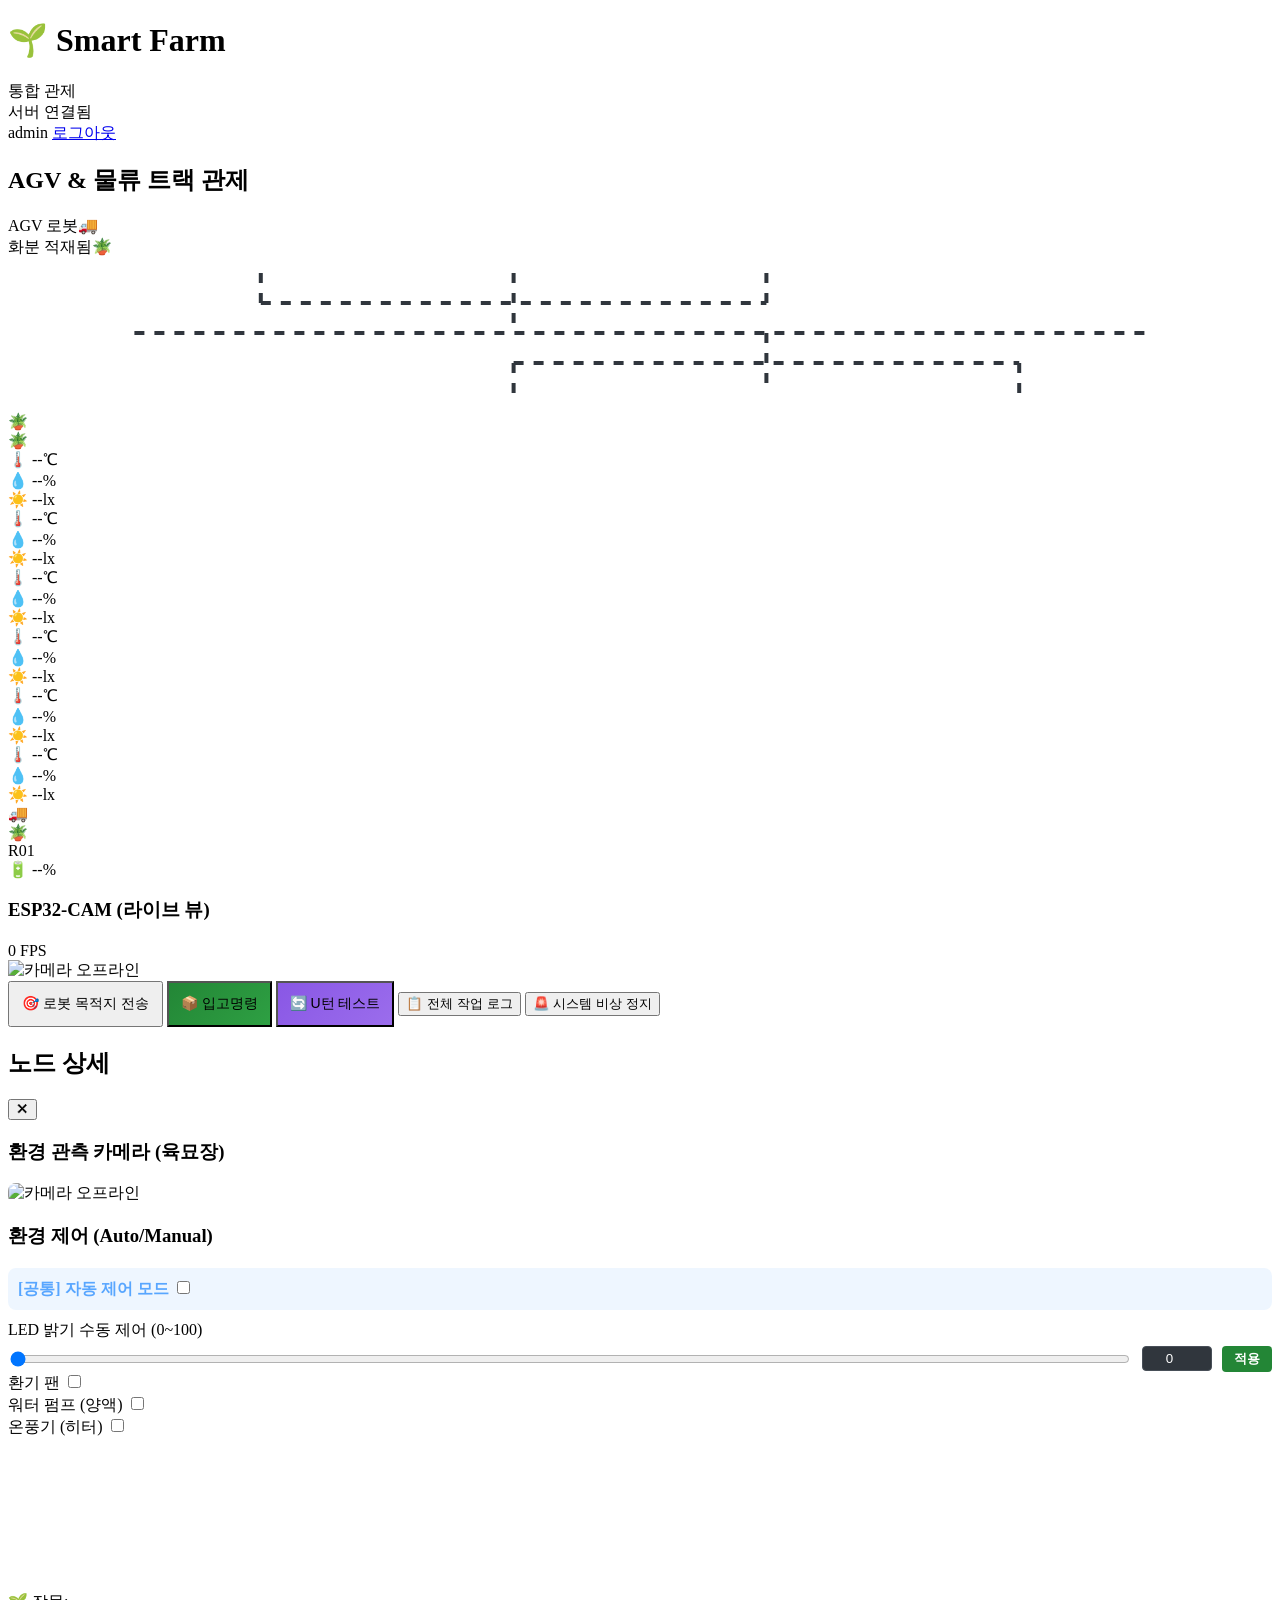
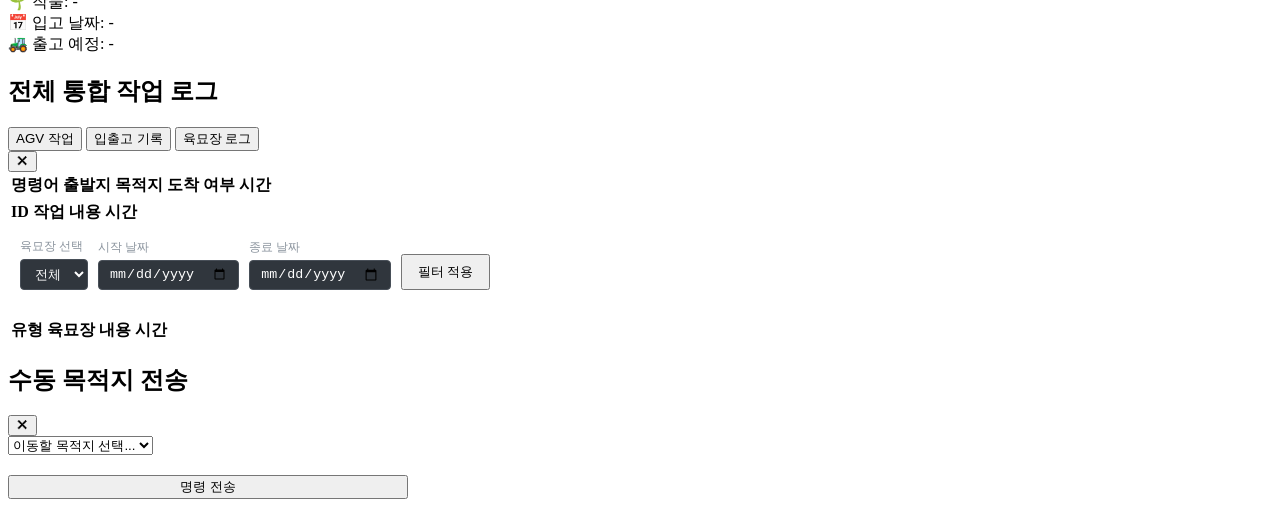
==== commit 625ebd80: ""logic error fixing" aa# the commit." ====
--- a/control-server/templates/index.html
+++ b/control-server/templates/index.html
@@ -181,6 +181,8 @@
                             style="font-size: 14px; padding: 12px;">🎯 로봇 목적지 전송</button>
                         <button class="btn btn-action" onclick="sendArmCommand('INBOUND_PICKUP')"
                             style="font-size: 14px; padding: 12px; background: linear-gradient(135deg, #238636, #2ea043);">📦 입고명령</button>
+                        <button class="btn btn-action" onclick="sendArmCommand('U_TURN_TEST')"
+                            style="font-size: 14px; padding: 12px; background: linear-gradient(135deg, #8957e5, #9b6dec);">🔄 U턴 테스트</button>
                         <button class="btn btn-secondary" onclick="openFullLogsModal()">📋 전체 작업 로그</button>
                         <button class="btn btn-danger" onclick="emergencyStop()">🚨 시스템 비상 정지</button>
                     </div>
@@ -318,10 +320,34 @@
                 </div>
                 <!-- Nursery Logs -->
                 <div id="tab-nursery" class="tab-content hidden">
+                    <div class="log-filters" style="display: flex; gap: 10px; margin-bottom: 15px; align-items: flex-end; flex-wrap: wrap; background: rgba(255,255,255,0.05); padding: 12px; border-radius: 8px;">
+                        <div class="filter-group" style="display: flex; flex-direction: column; gap: 4px;">
+                            <label style="font-size: 12px; color: #8b949e;">육묘장 선택</label>
+                            <select id="filter-nursery-node" style="background: #30363d; color: white; border: 1px solid #484f58; border-radius: 4px; padding: 6px 10px;">
+                                <option value="all">전체</option>
+                                <option value="S11">S11</option>
+                                <option value="S12">S12</option>
+                                <option value="S13">S13</option>
+                                <option value="R14">R14</option>
+                                <option value="R15">R15</option>
+                                <option value="R16">R16</option>
+                            </select>
+                        </div>
+                        <div class="filter-group" style="display: flex; flex-direction: column; gap: 4px;">
+                            <label style="font-size: 12px; color: #8b949e;">시작 날짜</label>
+                            <input type="date" id="filter-nursery-start" style="background: #30363d; color: white; border: 1px solid #484f58; border-radius: 4px; padding: 5px 10px;">
+                        </div>
+                        <div class="filter-group" style="display: flex; flex-direction: column; gap: 4px;">
+                            <label style="font-size: 12px; color: #8b949e;">종료 날짜</label>
+                            <input type="date" id="filter-nursery-end" style="background: #30363d; color: white; border: 1px solid #484f58; border-radius: 4px; padding: 5px 10px;">
+                        </div>
+                        <button class="btn btn-action" onclick="fetchNurseryLogs()" style="padding: 7px 15px; font-size: 13px;">필터 적용</button>
+                    </div>
                     <table class="logs-table">
                         <thead>
                             <tr>
                                 <th>유형</th>
+                                <th>육묘장</th>
                                 <th>내용</th>
                                 <th>시간</th>
                             </tr>
